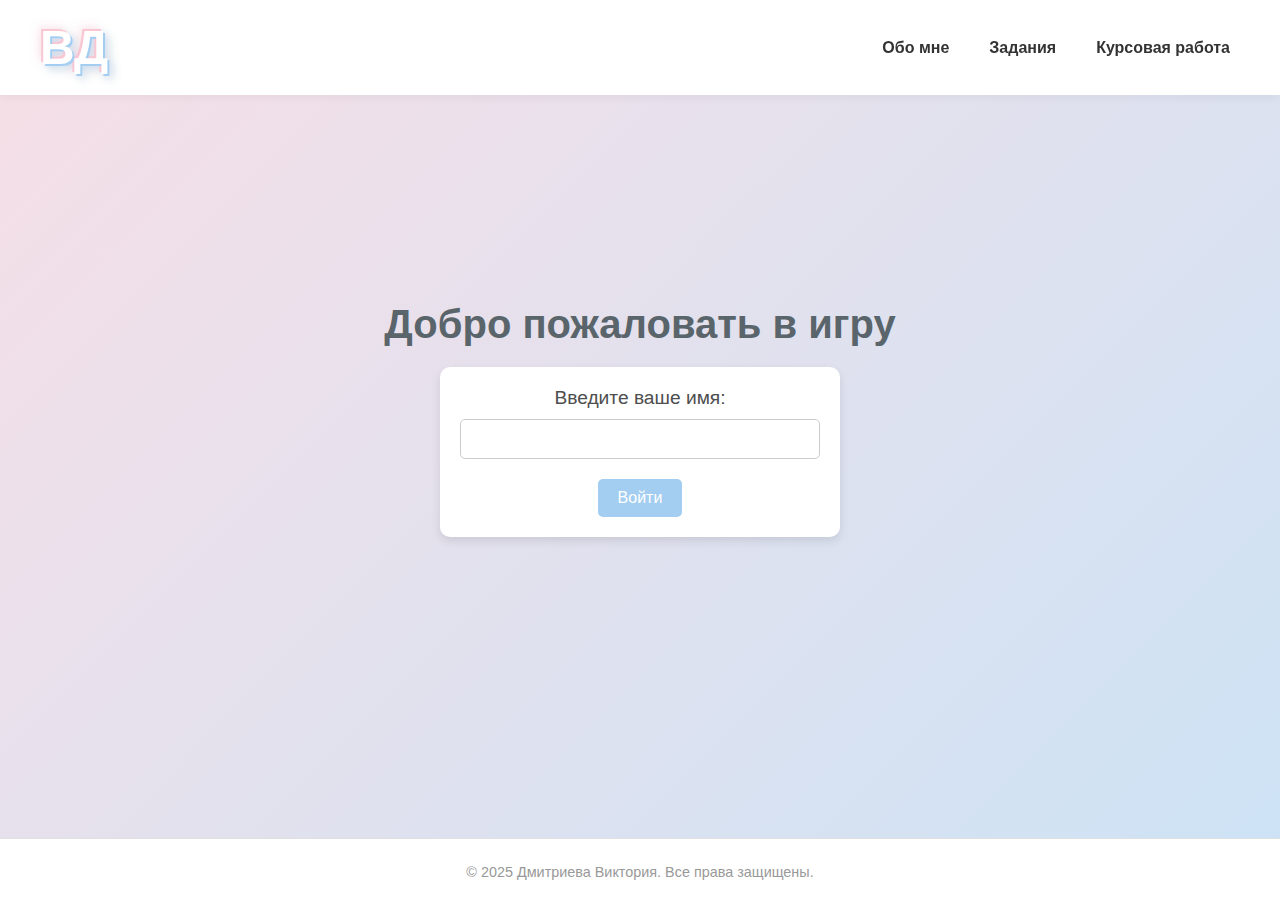
==== page/course_project/Game_Dmitrieva_Wordfinder/index.html @ 94ae905c "site" ====
<!DOCTYPE html>
<html lang="en">

<head>
    <meta charset="UTF-8">
    <meta name="viewport" content="width=device-width, initial-scale=1.0">
    <title>Портфолио Дмитриевой Виктории</title>
    <link rel="icon" href="../../../assets/logo.png" type="image/x-icon">
    <link rel="stylesheet" href="css/styles.css">
</head>

<body>
    <header>
        <a href="../../../index.html" class="logo-cloudy">
            <span class="cloud-letter">ВД</span>
        </a>
        <nav>
            <ul>
                <li><a href="../../../index.html#about">Обо мне</a></li>
                <li><a href="../../../index.html#tasks">Задания</a></li>
                <li><a href="index.html">Курсовая работа</a></li>

            </ul>
        </nav>
    </header>
    <main>
        <section class="auth-section">
            <h1>Добро пожаловать в игру</h1>
            <form id="auth-form">
                <label for="username">Введите ваше имя:</label>
                <input type="text" id="username" name="username" required minlength="3" maxlength="20">
                <button type="submit">Войти</button>
            </form>
        </section>
    </main>

    <footer>
        <p>&copy; 2025 Дмитриева Виктория. Все права защищены.</p>
    </footer>
    <script src="js/auth.js"></script>
</body>

</html>
---- page/course_project/Game_Dmitrieva_Wordfinder/css/styles.css ----
* {
    margin: 0;
    padding: 0;
    box-sizing: border-box;
    font-family: 'Arial', sans-serif;
}

html,
body {
    height: 100%;

    background: linear-gradient(135deg, rgba(249, 198, 211, 0.5), rgba(163, 206, 241, 0.5));
    margin: 0;
    padding: 0;
    display: flex;
    flex-direction: column;
    min-height: 100vh;
    background-color: #f5f8fa;
    color: #4d4e4e;
    scroll-behavior: smooth;
}

p {
    margin-top: 5px;
}


header {
    display: flex;
    justify-content: space-between;
    align-items: center;
    padding: 20px 40px;
    background-color: #ffffff;
    box-shadow: 0 2px 10px rgba(0, 0, 0, 0.05);
    position: fixed;
    width: 100%;
    top: 0;
    z-index: 1000;
}

.logo-cloudy {
    display: flex;
    gap: 10px;
    align-items: center;
    justify-content: center;
    font-size: 3em;
    font-weight: bold;
    cursor: pointer;
    text-decoration: none;
}

.cloud-letter {
    color: #ffffff;
    text-shadow:
        2px 2px 0 #a3cef1,
        -2px -2px 0 #f9c6d3,
        4px 4px 8px rgba(163, 206, 241, 0.5),
        -4px -4px 8px rgba(249, 198, 211, 0.5),
        6px 6px 12px rgba(0, 0, 0, 0.1);
    font-family: 'Arial', sans-serif;
    transition: transform 0.3s ease, text-shadow 0.3s ease;
}

.logo-cloudy:hover .cloud-letter {
    transform: translateY(-3px);
    text-shadow:
        3px 3px 0 #a3cef1,
        -3px -3px 0 #f9c6d3,
        8px 8px 15px rgba(163, 206, 241, 0.6),
        -8px -8px 15px rgba(249, 198, 211, 0.6),
        10px 10px 15px rgba(0, 0, 0, 0.1);
}

nav ul {
    list-style-type: none;
    display: flex;
    gap: 20px;
}

nav a {
    text-decoration: none;
    color: #333333;
    font-weight: bold;
    padding: 5px 10px;
    transition: color 0.3s;
}

nav a:hover {
    color: #d8bfd8;
}

.auth-section {
    flex: 1;
    display: flex;
    justify-content: center;
    align-items: center;
    flex-direction: column;
    text-align: center;
    padding: 20px;
}

.auth-section h1 {
    font-size: 2.5em;
    color: #59656b;
    margin-bottom: 20px;
}

#auth-form {
    background-color: #ffffff;
    padding: 20px;
    border-radius: 10px;
    box-shadow: 0 4px 10px rgba(0, 0, 0, 0.1);
    width: 100%;
    max-width: 400px;
}

#auth-form label {
    display: block;
    font-size: 1.2em;
    margin-bottom: 10px;
    color: #4d4e4e;
}

#auth-form input {
    width: 100%;
    padding: 10px;
    margin-bottom: 20px;
    border: 1px solid #ccc;
    border-radius: 5px;
    font-size: 1em;
}

#auth-form button {
    background-color: #a3cef1;
    color: #ffffff;
    padding: 10px 20px;
    border: none;
    border-radius: 5px;
    font-size: 1em;
    cursor: pointer;
    transition: background-color 0.3s;
}

#auth-form button:hover {
    background-color: #87b2db;
}


main {
    flex: 1;
    display: flex;
    justify-content: center;
    align-items: center;
    flex-direction: column;
    text-align: center;
    padding: 20px;
}

.welcome {
    background-color: #ffffff;
    padding: 30px;
    margin-top: 50px;
    border-radius: 10px;
    box-shadow: 0 4px 10px rgba(0, 0, 0, 0.1);
    margin-bottom: 20px;
    max-width: 600px;
    width: 100%;
}

.welcome h1 {
    font-size: 2.5em;
    color: #59656b;
    margin-bottom: 15px;
}

.welcome p {
    font-size: 1.2em;
    color: #4d4e4e;
}

.menu {
    background-color: #ffffff;
    padding: 30px;
    border-radius: 10px;
    box-shadow: 0 4px 10px rgba(0, 0, 0, 0.1);
    max-width: 600px;
    width: 100%;
    margin-bottom: 20px;
}

.menu h1 {
    font-size: 2.5em;
    color: #59656b;
    margin-bottom: 20px;
}

.menu .levels {
    display: flex;
    flex-direction: column;
    gap: 15px;
}

.menu button {
    background-color: #ffffff;
    color: #4d4e4e;
    padding: 15px;
    border: 2px solid #ccc;
    border-radius: 5px;
    font-size: 1.2em;
    cursor: pointer;
    transition: background-color 0.3s;
    display: flex;
    align-items: center;
    justify-content: space-between;
}

.menu button.locked {
    background-color: #f5f8fa;
    color: #aaa;
    cursor: not-allowed;
}

.menu button:hover:not(.locked) {
    background-color: #a3cef1;
    color: #ffffff;
}

#rating-button {
    margin-top: 20px;
}


.game-level {
    text-align: center;
    background-color: #fff;
    border-radius: 15px;
    padding: 40px;
    box-shadow: 0 4px 20px rgba(0, 0, 0, 0.1);
    width: 80%;
    max-width: 800px;
    margin: 50px auto;
}

.game-level h1 {
    font-size: 2em;
    color: #4a4966;
    font-weight: bold;
    text-shadow: 1px 1px 5px rgba(0, 0, 0, 0.1);
    margin-bottom: 20px;
}

.game-area {
    display: flex;
    flex-direction: column;
    justify-content: center;
    align-items: center;
    gap: 20px;
    margin-top: 20px;
}

.question {
    font-size: 1.2em;
    color: #333;
}

.answers {
    display: flex;
    justify-content: center;
    align-items: center;
    gap: 15px;
    flex-wrap: wrap;
}

.answer-button {
    padding: 15px 25px;
    font-size: 1em;
    background-color: #a3cef1;
    color: #fff;
    border: none;
    border-radius: 5px;
    cursor: pointer;
    transition: background-color 0.3s, transform 0.2s;
    margin-bottom: 10px;
}

.answer-button:hover {
    background-color: #87b2db;
}

.answer-button.correct {
    animation: correctAnswer 0.5s ease-out;
}

.answer-button.incorrect {
    animation: incorrectAnswer 0.5s ease-out;
}

@keyframes incorrectAnswer {
    0% {
        transform: translateX(0);
    }

    25% {
        transform: translateX(-10px);
    }

    50% {
        transform: translateX(10px);
    }

    75% {
        transform: translateX(-10px);
    }

    100% {
        transform: translateX(0);
    }
}

#time-left,
#score-value {
    transition: color 0.3s ease, font-size 0.3s ease;
}

@keyframes correctAnswer {
    0% {
        transform: scale(1);
        box-shadow: 0 0 10px 2px rgba(148, 202, 149, 0.5);
    }

    100% {
        transform: scale(1.1);
        box-shadow: 0 0 20px 4px rgba(148, 202, 149, 0.8);
    }
}


.buttons {
    display: flex;
    gap: 20px;
    justify-content: center;
}

.action-button {
    margin-top: 30px;
    padding: 12px 25px;
    background-color: #dbb3d5;
    color: white;
    border: none;
    border-radius: 10px;
    cursor: pointer;
    transition: background-color 0.3s, transform 0.2s;
    font-size: 1.1em;
}


.action-button:hover {
    background-color: rgb(187, 142, 201);
    transform: scale(1.05);
}

#timer,
#score {
    font-size: 1.2em;
    font-weight: bold;
    margin-top: 10px;
    color: #333;
}

#time-left {
    color: #da7272;
}

#score-value {
    color: #94ca95;
}

.group-container {
    display: flex;
    justify-content: space-between;
    margin-top: 30px;
}

.group {
    width: 45%;
    text-align: center;
    padding: 20px;
    min-height: 200px;
    border: 2px dashed #ccc;
    border-radius: 8px;
    background-color: #fafafa;
}

.group h3 {
    font-size: 1em;
    padding: 20px;
    text-align: center;
    margin-right: 5px;
}

.drop-area {
    width: 100%;
    height: 100%;
    padding: 10px;
    box-sizing: border-box;
    position: relative;
    background-color: #fafafa;
    border-radius: 8px;
}

.options {
    clear: both;
    text-align: center;
    margin-top: 20px;
}

.option {
    display: inline-block;
    padding: 15px 25px;
    font-size: 1em;
    background-color: #a3cef1;
    color: #fff;
    border: none;
    margin-right: 5px;
    border-radius: 5px;
    cursor: pointer;
    transition: background-color 0.3s, transform 0.2s;
    margin-bottom: 10px;
}

.option.correct {
    background-color: #94ca95;

}

.option.incorrect {
    background-color: #da7272;
}

.dropped-animal.correct {
    padding: 5px 10px;
    font-size: 1em;
    color: #fff;
    border: none;
    border-radius: 5px;
    animation: correctAnswer 0.5s ease-out;
}

.dropped-animal.incorrect {
    padding: 5px 10px;
    font-size: 1em;
    color: #fff;
    border: none;
    border-radius: 5px;
    animation: incorrectAnswer 0.5s ease-out;
}

@keyframes incorrectAnswer {
    0% {
        transform: translateX(0);
    }

    25% {
        transform: translateX(-10px);
    }

    50% {
        transform: translateX(10px);
    }

    75% {
        transform: translateX(-10px);
    }

    100% {
        transform: translateX(0);
    }
}

@keyframes correctAnswer {
    0% {
        transform: scale(1);
        box-shadow: 0 0 10px 2px rgba(148, 202, 149, 0.5);
    }

    100% {
        transform: scale(1.1);
        box-shadow: 0 0 20px 4px rgba(148, 202, 149, 0.8);
    }
}

.question {
    display: flex;
    align-items: center;
    justify-content: flex-start;
    gap: 5px;
}

.blank {
    display: inline-block;
    width: 30px;
    height: 30px;
    margin: 5px;
    border: 1px solid #000;
    text-align: center;
    line-height: 30px;
    font-size: 20px;
}

.letters {
    margin-top: 10px;

}

#words-container {
    position: relative;
    width: 60%;
    height: 20vh;
    overflow: hidden;
    margin: 0 auto;
}

.word {
    font-size: 24px;
    font-weight: bold;
    color: #fff;
    border-radius: 5px;
    cursor: pointer;
    transition: transform 0.2s ease-in-out, opacity 0.5s ease;
    opacity: 0.8;
    padding: 15px 25px;
    font-size: 1em;
    background-color: #a3cef1;

    border: none;
}


.word:hover {
    transform: scale(1.2);
    opacity: 1;
}


@keyframes moveWord {
    0% {
        transform: translate(0, 0);
    }

    50% {
        transform: translate(100px, -100px);
    }

    100% {
        transform: translate(0, 0);
    }
}

.word {
    animation: moveWord 5s infinite ease-in-out;
}

.letter {
    cursor: pointer;
    font-size: 20px;
    display: inline-block;
    padding: 15px 25px;
    font-size: 1em;
    background-color: #a3cef1;
    color: #fff;
    border: none;
    margin-right: 5px;
    border-radius: 5px;
    cursor: pointer;
    transition: background-color 0.3s, transform 0.2s;
    margin-bottom: 10px;
}

.correct {
    background-color: #94ca95;
    color: #fff;
    border: none;
    animation: correctAnswer 0.5s ease-out;
}

.incorrect {
    background-color: #da7272;
    color: #fff;
    border: none;
    animation: incorrectAnswer 0.5s ease-out;
}


@keyframes correctAnswer {
    0% {
        transform: scale(1);
        box-shadow: 0 0 10px 2px rgba(148, 202, 149, 0.5);
    }

    100% {
        transform: scale(1.1);
        box-shadow: 0 0 20px 4px rgba(148, 202, 149, 0.8);
    }
}

@keyframes incorrectAnswer {
    0% {
        transform: translateX(0);
    }

    25% {
        transform: translateX(-10px);
    }

    50% {
        transform: translateX(10px);
    }

    75% {
        transform: translateX(-10px);
    }

    100% {
        transform: translateX(0);
    }
}


.modal {
    display: none;
    position: fixed;
    z-index: 1;
    left: 0;
    top: 0;
    width: 100%;
    height: 100%;
    overflow: auto;
    background-color: rgba(0, 0, 0, 0.4);
}

.modal-content {
    background-color: #fff;
    margin: 15% auto;
    padding: 20px;
    border: 1px solid #888;
    width: 80%;
}

.close {
    color: #aaa;
    float: right;
    font-size: 28px;
    font-weight: bold;
}

.close:hover,
.close:focus {
    color: black;
    text-decoration: none;
    cursor: pointer;
}

.correct {
    background-color: #cde0ce;
}

.incorrect {
    background-color: #eeb3b3;
}

.game-record {
    padding: 15px;
    margin-bottom: 15px;
    border: 1px solid #ddd;
    border-radius: 5px;
    cursor: pointer;
    background-color: #f9f9f9;
}

.game-record:hover {
    background-color: #f0f0f0;
}

#history-container {
    max-height: 400px;
    overflow-y: auto;
    padding: 10px;
    margin-bottom: 10px;
    display: grid;
    grid-template-columns: 1fr 1fr;
    gap: 20px;
}

#history-container::-webkit-scrollbar {
    width: 8px;
}

#history-container::-webkit-scrollbar-thumb {
    background-color: #888;
    border-radius: 4px;
}

#history-container::-webkit-scrollbar-thumb:hover {
    background-color: #555;
}

#history-container::-webkit-scrollbar-track {
    background: #f1f1f1;
    border-radius: 4px;
}

#clear-history {
    padding: 10px 20px;
    background-color: #ff4d4d;
    color: white;
    border: none;
    border-radius: 5px;
    cursor: pointer;
    transition: background-color 0.3s;
}

#clear-history:hover {
    background-color: #e60000;
}

.delete-animation {
    animation: fadeOut 1s ease-out;
}

@keyframes fadeOut {
    0% {
        opacity: 1;
    }

    100% {
        opacity: 0;
    }
}

table {
    width: 100%;
    border-collapse: collapse;
}

th,
td {
    padding: 10px;
    border: 1px solid #ddd;
    text-align: center;
}

th {
    background-color: #f4f4f4;
}


.delete-animation {
    opacity: 0;
    transform: translateY(-20px);
    transition: opacity 1s ease, transform 1s ease;
}

.popup {
    display: none;
    position: fixed;
    top: 0;
    left: 0;
    width: 100%;
    height: 100%;
    background-color: rgba(0, 0, 0, 0.5);
    justify-content: center;
    align-items: center;
    z-index: 1000;
}


.user-record {
    margin: 10px 0;
    padding: 10px;
    border: 1px solid #ddd;
}

.game-record {
    margin: 10px 0;
    padding: 10px;
    border: 1px solid #ddd;
    cursor: pointer;
}

.game-record:hover {
    background-color: #f1f1f1;
}

.modal {
    display: none;
    position: fixed;
    top: 0;
    left: 0;
    width: 100%;
    height: 100%;
    background-color: rgba(0, 0, 0, 0.5);
    justify-content: center;
    align-items: center;
}

.modal-content {
    background-color: white;
    padding: 20px;
    border-radius: 5px;
}

.close {
    position: absolute;
    top: 10px;
    right: 10px;
    font-size: 30px;
    cursor: pointer;
}

#ranking-container {
    margin-top: 20px;
    padding: 10px;
    background-color: #f4f4f4;
    border-radius: 8px;
    box-shadow: 0 4px 8px rgba(0, 0, 0, 0.1);
}

.user-record {
    margin: 10px 0;
    padding: 8px;
    background-color: #e0f7fa;
    border: 1px solid #00796b;
    border-radius: 5px;
}

.user-record p {
    margin: 0;
    font-size: 18px;
    color: #00796b;
}

.user-record p strong {
    font-weight: bold;
}

#history-container {
    margin-top: 20px;
    padding: 10px;
    background-color: #ffffff;
    border-radius: 8px;
    box-shadow: 0 4px 8px rgba(0, 0, 0, 0.1);
}

.game-record {
    margin: 10px 0;
    padding: 12px;
    background-color: #ffffff;
    border: 1px solid #b5ddf8;
    border-radius: 5px;
}

.game-record h3 {
    font-size: 20px;
    color: #cfafce;
}

.game-record p {
    margin: 5px 0;
    font-size: 16px;
}

#clear-history {
    padding: 12px 25px;
    background-color: #da7272;
    color: white;
    font-size: 16px;
    border: none;
    border-radius: 5px;
    cursor: pointer;
    transition: background-color 0.3s ease, transform 0.3s ease;
}

#clear-history:hover {
    background-color: #c14e4e;
    transform: scale(1.05);
}

#clear-history:active {
    background-color: #9e3d3d;
}

.modal {
    display: none;
    position: fixed;
    z-index: 1;
    left: 0;
    top: 0;
    width: 100%;
    height: 100%;
    overflow: auto;
    background-color: rgb(0, 0, 0);
    background-color: rgba(0, 0, 0, 0.4);
}

.modal-content {
    background-color: white;
    margin: 15% auto;
    padding: 20px;
    border-radius: 10px;
    width: 60%;
}

.close {
    color: #aaa;
    float: right;
    font-size: 28px;
    font-weight: bold;
}

.close:hover,
.close:focus {
    color: black;
    text-decoration: none;
    cursor: pointer;
}

#game-detail-table {
    width: 100%;
    border-collapse: collapse;
    margin-top: 20px;
}

#game-detail-table th,
#game-detail-table td {
    border: 1px solid #ddd;
    padding: 8px;
    text-align: left;
}

#game-detail-table th {
    background-color: #f4f4f4;
}

.buttons-link {
    display: flex;
    gap: 20px;
}


#ranking-container {
    margin-top: 20px;
    padding: 10px;
    background-color: #f4f4f4;
    border-radius: 8px;
    box-shadow: 0 4px 8px rgba(0, 0, 0, 0.1);
    max-height: 400px;
    overflow-y: auto;
    width: 40%;
    margin-left: auto;
    margin-right: auto;
}

#ranking-table {
    width: 100%;
    border-collapse: collapse;
    table-layout: fixed;
}

#ranking-table th,
#ranking-table td {
    padding: 12px;
    text-align: left;
    border: 1px solid #ddd;
}

#ranking-table th {
    background-color: #f4f4f4;
    font-size: 1.1em;
    color: #4a4966;
}

#ranking-table td {
    font-size: 1em;
    color: #333;
}

#ranking-container::-webkit-scrollbar {
    width: 8px;
}

#ranking-container::-webkit-scrollbar-thumb {
    background-color: #888;
    border-radius: 4px;
}

#ranking-container::-webkit-scrollbar-thumb:hover {
    background-color: #555;
}

#ranking-container::-webkit-scrollbar-track {
    background: #f1f1f1;
    border-radius: 4px;
}

.user-record {
    margin: 10px 0;
    padding: 8px;
    background-color: #e0f7fa;
    border: 1px solid #00796b;
    border-radius: 5px;
}

.user-record p {
    margin: 0;
    font-size: 18px;
    color: #00796b;
}

.user-record p strong {
    font-weight: bold;
}

.answer-input {
    padding: 12px 20px;
    font-size: 1em;
    background-color: #f0f7fa;
    border: 1px solid #ccc;
    border-radius: 5px;
    transition: background-color 0.3s, transform 0.2s;
    width: 80%;
    max-width: 300px;
    color: #333;
    margin-bottom: 20px;
    text-align: center;
}

.answer-input:focus {

    outline: none;
    box-shadow: 0 0 8px rgba(148, 202, 149, 0.5);
}

.submit-button.correct {
    animation: correctAnswer 0.5s ease-out;
}

.submit-button.incorrect {
    animation: incorrectAnswer 0.5s ease-out;
}

footer {
    padding: 20px;
    text-align: center;
    color: #999999;
    font-size: 0.9em;
    background-color: #ffffff;
    border-top: 1px solid #e0e0e0;
}


@media screen and (max-width: 768px) {
    header {
        padding: 20px 20px;
        text-align: right;
    }

    nav ul {
        flex-direction: column;
        gap: 10px;
    }

}
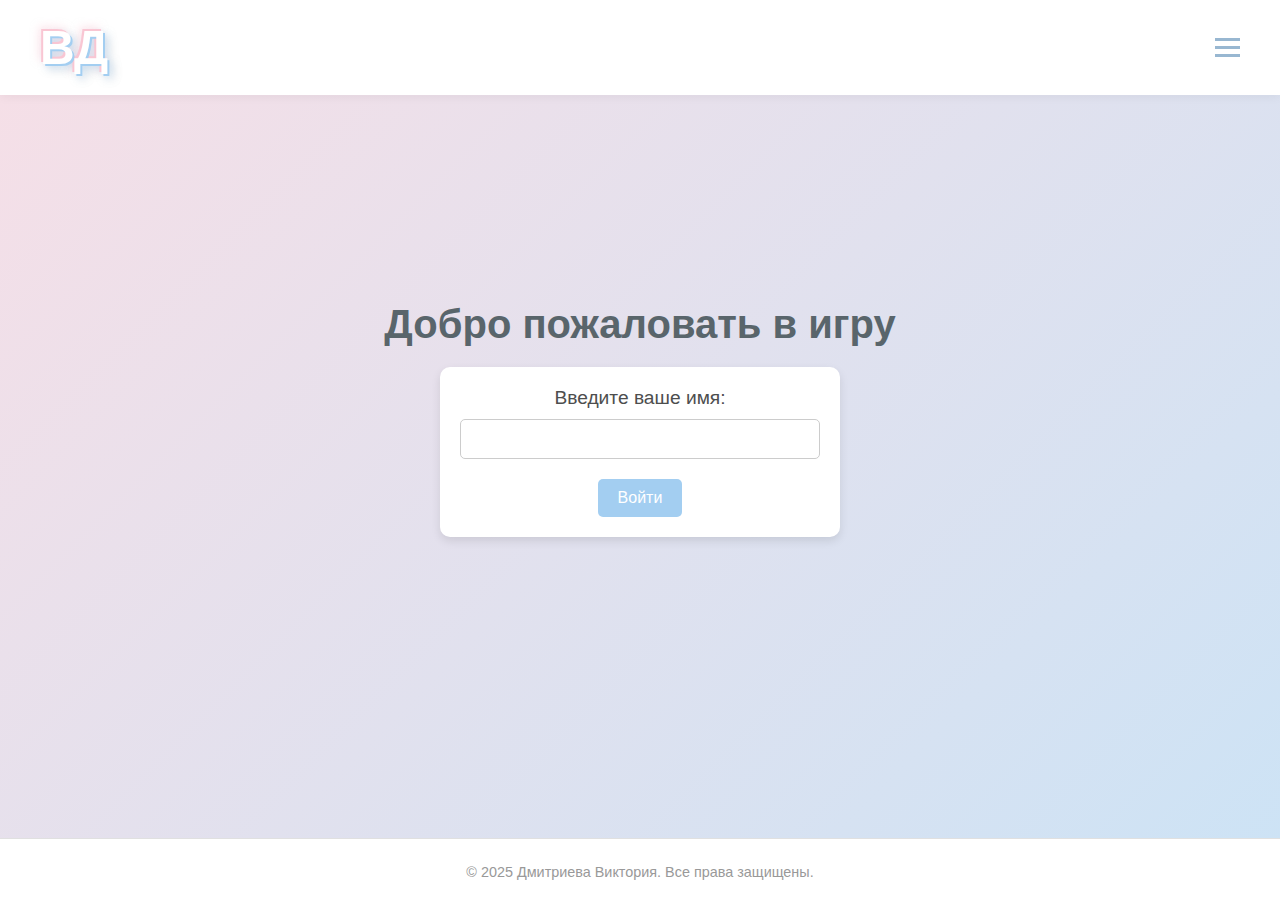
==== commit 845e10aa: "burger" ====
--- a/page/course_project/Game_Dmitrieva_Wordfinder/index.html
+++ b/page/course_project/Game_Dmitrieva_Wordfinder/index.html
@@ -14,12 +14,17 @@
         <a href="../../../index.html" class="logo-cloudy">
             <span class="cloud-letter">ВД</span>
         </a>
-        <nav>
-            <ul>
+
+        <nav class="burger-menu">
+            <button class="burger-toggle">
+                <span></span>
+                <span></span>
+                <span></span>
+            </button>
+            <ul class="menu-items">
                 <li><a href="../../../index.html#about">Обо мне</a></li>
                 <li><a href="../../../index.html#tasks">Задания</a></li>
                 <li><a href="index.html">Курсовая работа</a></li>
-
             </ul>
         </nav>
     </header>
@@ -38,6 +43,7 @@
         <p>&copy; 2025 Дмитриева Виктория. Все права защищены.</p>
     </footer>
     <script src="js/auth.js"></script>
+    <script src="js/burger.js"></script>
 </body>
 
 </html>--- a/page/course_project/Game_Dmitrieva_Wordfinder/css/styles.css
+++ b/page/course_project/Game_Dmitrieva_Wordfinder/css/styles.css
@@ -36,6 +36,24 @@
     width: 100%;
     top: 0;
     z-index: 1000;
+}
+
+
+nav ul {
+    list-style-type: none;
+    display: flex;
+}
+
+nav a {
+    text-decoration: none;
+    color: #333333;
+    font-weight: bold;
+    padding: 5px 10px;
+    transition: color 0.3s;
+}
+
+nav a:hover {
+    color: #d8bfd8;
 }
 
 .logo-cloudy {
@@ -71,22 +89,76 @@
         10px 10px 15px rgba(0, 0, 0, 0.1);
 }
 
-nav ul {
+
+.burger-menu {
+    position: relative;
+}
+
+.burger-toggle {
+    display: flex;
+    flex-direction: column;
+    gap: 5px;
+    border: none;
+    background: none;
+    cursor: pointer;
+}
+
+.burger-toggle span {
+    width: 25px;
+    height: 3px;
+    background-color: #98b7d1;
+    transition: transform 0.3s, opacity 0.3s;
+}
+
+.burger-toggle.open span:nth-child(1) {
+    transform: rotate(40deg);
+    position: relative;
+    top: 8px;
+}
+
+.burger-toggle.open span:nth-child(2) {
+    opacity: 0;
+}
+
+.burger-toggle.open span:nth-child(3) {
+    transform: rotate(-40deg);
+    position: relative;
+    top: -6px;
+}
+
+.menu-items {
+    display: none;
+    flex-direction: column;
+    position: absolute;
+    top: 100%;
+    right: 0;
+    background-color: #ffffff;
+    box-shadow: 0 2px 10px rgba(0, 0, 0, 0.1);
+    list-style: none;
+    margin: 0;
+    padding: 20px;
+}
+
+.menu-items li {
+    margin: 5px 0;
     list-style-type: none;
-    display: flex;
-    gap: 20px;
-}
-
-nav a {
+}
+
+.menu-items a {
     text-decoration: none;
     color: #333333;
     font-weight: bold;
     padding: 5px 10px;
+    display: block;
     transition: color 0.3s;
 }
 
-nav a:hover {
+.menu-items a:hover {
     color: #d8bfd8;
+}
+
+.burger-menu.open .menu-items {
+    display: flex;
 }
 
 .auth-section {
@@ -228,7 +300,6 @@
 #rating-button {
     margin-top: 20px;
 }
-
 
 .game-level {
     text-align: center;
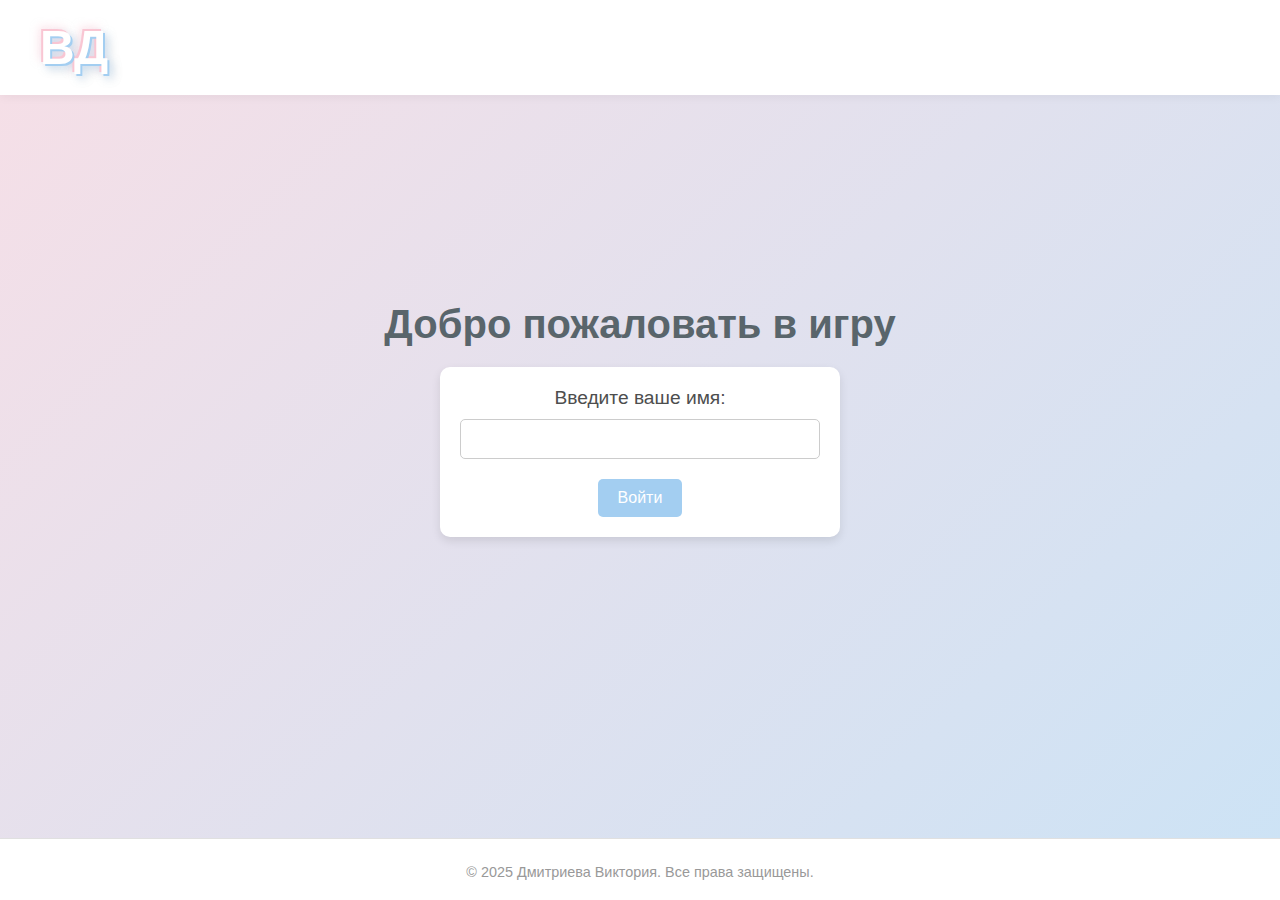
==== commit a4c00844: "unlock" ====
--- a/page/course_project/Game_Dmitrieva_Wordfinder/index.html
+++ b/page/course_project/Game_Dmitrieva_Wordfinder/index.html
@@ -14,19 +14,6 @@
         <a href="../../../index.html" class="logo-cloudy">
             <span class="cloud-letter">ВД</span>
         </a>
-
-        <nav class="burger-menu">
-            <button class="burger-toggle">
-                <span></span>
-                <span></span>
-                <span></span>
-            </button>
-            <ul class="menu-items">
-                <li><a href="../../../index.html#about">Обо мне</a></li>
-                <li><a href="../../../index.html#tasks">Задания</a></li>
-                <li><a href="index.html">Курсовая работа</a></li>
-            </ul>
-        </nav>
     </header>
     <main>
         <section class="auth-section">
--- a/page/course_project/Game_Dmitrieva_Wordfinder/css/styles.css
+++ b/page/course_project/Game_Dmitrieva_Wordfinder/css/styles.css
@@ -90,77 +90,6 @@
 }
 
 
-.burger-menu {
-    position: relative;
-}
-
-.burger-toggle {
-    display: flex;
-    flex-direction: column;
-    gap: 5px;
-    border: none;
-    background: none;
-    cursor: pointer;
-}
-
-.burger-toggle span {
-    width: 25px;
-    height: 3px;
-    background-color: #98b7d1;
-    transition: transform 0.3s, opacity 0.3s;
-}
-
-.burger-toggle.open span:nth-child(1) {
-    transform: rotate(40deg);
-    position: relative;
-    top: 8px;
-}
-
-.burger-toggle.open span:nth-child(2) {
-    opacity: 0;
-}
-
-.burger-toggle.open span:nth-child(3) {
-    transform: rotate(-40deg);
-    position: relative;
-    top: -6px;
-}
-
-.menu-items {
-    display: none;
-    flex-direction: column;
-    position: absolute;
-    top: 100%;
-    right: 0;
-    background-color: #ffffff;
-    box-shadow: 0 2px 10px rgba(0, 0, 0, 0.1);
-    list-style: none;
-    margin: 0;
-    padding: 20px;
-}
-
-.menu-items li {
-    margin: 5px 0;
-    list-style-type: none;
-}
-
-.menu-items a {
-    text-decoration: none;
-    color: #333333;
-    font-weight: bold;
-    padding: 5px 10px;
-    display: block;
-    transition: color 0.3s;
-}
-
-.menu-items a:hover {
-    color: #d8bfd8;
-}
-
-.burger-menu.open .menu-items {
-    display: flex;
-}
-
 .auth-section {
     flex: 1;
     display: flex;
@@ -388,6 +317,24 @@
     }
 }
 
+.grid-container {
+    display: grid;
+    grid-template-columns: repeat(4, 1fr);
+    gap: 10px;
+}
+
+@media (max-width: 600px) {
+    .grid-container {
+        grid-template-columns: repeat(2, 1fr);
+    }
+
+    .grid-item {
+        padding: 8px;
+        font-size: 14px;
+    }
+}
+
+
 #time-left,
 #score-value {
     transition: color 0.3s ease, font-size 0.3s ease;
@@ -477,6 +424,41 @@
     position: relative;
     background-color: #fafafa;
     border-radius: 8px;
+}
+
+@media (max-width: 600px) {
+    .group-container {
+        flex-direction: column;
+        align-items: center;
+    }
+
+    .group {
+        width: 80%;
+        margin-bottom: 20px;
+    }
+
+    .group h3 {
+        font-size: 1.2em;
+    }
+
+    .drop-area {
+        padding: 15px;
+    }
+}
+
+@media (max-width: 400px) {
+    .group {
+        width: 90%;
+        padding: 15px;
+    }
+
+    .group h3 {
+        font-size: 1em;
+    }
+
+    .drop-area {
+        padding: 10px;
+    }
 }
 
 .options {
@@ -823,7 +805,6 @@
 th {
     background-color: #f4f4f4;
 }
-
 
 .delete-animation {
     opacity: 0;
